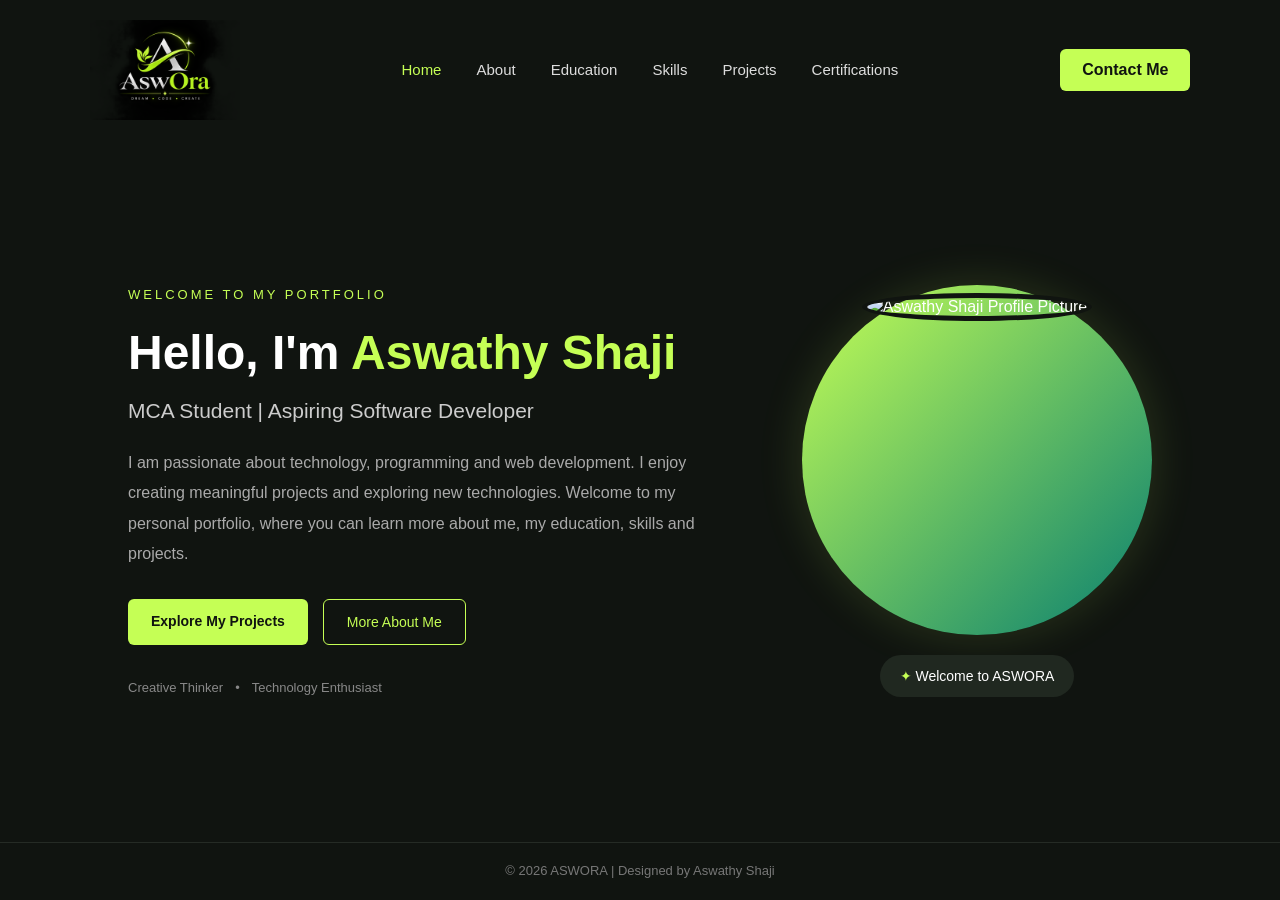
==== index.html @ 778e76af "Initial commit" ====
<!DOCTYPE html>
<html lang="en">
<head>
    <meta charset="UTF-8">
    <meta name="viewport" content="width=device-width, initial-scale=1.0">

    <title>ASWORA | My Portfolio</title>

    <link rel="stylesheet" href="Assets/css/style.css">
</head>

<body>

    <!-- NAVBAR -->
    <header>
        <nav class="navbar">

            <a href="index.html" class="logo">
    <img src="Assets/images/logo.png" alt="ASWORA Logo">
</a>

            <ul class="nav-links" id="navLinks">
                <li><a href="index.html" class="active">Home</a></li>
                <li><a href="about.html">About</a></li>
                <li><a href="education.html">Education</a></li>
                <li><a href="skills.html">Skills</a></li>
                <li><a href="projects.html">Projects</a></li>
                <li><a href="certifications.html">Certifications</a></li>
            </ul>

            <a href="contact.html" class="contact-btn">Contact Me</a>

            <button class="menu-btn" id="menuBtn" aria-label="Toggle navigation">
                ☰
            </button>

        </nav>
    </header>


    <!-- HOME SECTION -->
    <main class="home">

        <div class="home-content">

            <p class="welcome">WELCOME TO MY PORTFOLIO</p>

            <h1>Hello, I'm <span>Aswathy Shaji</span></h1>

            <h2>MCA Student | Aspiring Software Developer</h2>

            <p class="description">
                I am passionate about technology, programming and web development.
                I enjoy creating meaningful projects and exploring new technologies.
                Welcome to my personal portfolio, where you can learn more about me,
                my education, skills and projects.
            </p>

            <div class="home-buttons">
                <a href="projects.html" class="primary-btn">Explore My Projects</a>
                <a href="about.html" class="secondary-btn">More About Me</a>
            </div>

            <div class="social-text">
                <span>Creative Thinker</span>
                <span>•</span>
                <span>Technology Enthusiast</span>
            </div>

        </div>


        <!-- PROFILE IMAGE -->
        <div class="home-image">

            <div class="image-circle">
                <img src="assets/images/me.jpeg"
                     alt="Aswathy Shaji Profile Picture">
            </div>

            <div class="image-label">
                <span>✦</span> Welcome to ASWORA
            </div>

        </div>

    </main>

    <footer>
        <p>© 2026 ASWORA | Designed by Aswathy Shaji</p>
    </footer>


    <script src="assets/JavaScript/script.js"></script>

</body>
</html>
---- Assets/css/style.css ----
/* ==============================
   GLOBAL STYLES
============================== */

* {
    margin: 0;
    padding: 0;
    box-sizing: border-box;
}

body {
    font-family: Arial, sans-serif;
    background: #101410;
    color: white;
    min-height: 100vh;
}

/* ==============================
   NAVBAR
============================== */

header {
    width: 100%;
    padding: 20px 7%;
    background: #101410;
    position: relative;
    z-index: 100;
}

.navbar {
    display: flex;
    justify-content: space-between;
    align-items: center;
}
.logo img {
    width: 150px;
    height: auto;
    display: block;
}
.logo {
    font-size: 28px;
    font-weight: bold;
    color: white;
    text-decoration: none;
    letter-spacing: 2px;
}

.logo span {
    color: #c5ff55;
}

.nav-links {
    display: flex;
    list-style: none;
    gap: 35px;
}

.nav-links a {
    text-decoration: none;
    color: #ddd;
    font-size: 15px;
    transition: 0.3s;
}

.nav-links a:hover,
.nav-links a.active {
    color: #c5ff55;
}

.contact-btn {
    text-decoration: none;
    color: #101410;
    background: #c5ff55;
    padding: 12px 22px;
    border-radius: 6px;
    font-weight: bold;
    transition: 0.3s;
}

.contact-btn:hover {
    background: white;
}

.menu-btn {
    display: none;
    color: #c5ff55;
    background: none;
    border: none;
    font-size: 27px;
    cursor: pointer;
}

/* ==============================
   HOME PAGE
============================== */

.home {
    min-height: 78vh;
    padding: 60px 10%;
    display: flex;
    align-items: center;
    justify-content: space-between;
    gap: 50px;
}

.home-content {
    max-width: 600px;
}

.welcome {
    color: #c5ff55;
    letter-spacing: 3px;
    font-size: 13px;
    margin-bottom: 20px;
}

.home-content h1 {
    font-size: 48px;
    line-height: 1.3;
    margin-bottom: 15px;
}

.home-content h1 span {
    color: #c5ff55;
}

.home-content h2 {
    color: #ccc;
    font-size: 21px;
    font-weight: normal;
    margin-bottom: 25px;
}

.description {
    color: #aaa;
    line-height: 1.9;
    font-size: 16px;
    margin-bottom: 30px;
}

/* HOME BUTTONS */

.home-buttons {
    display: flex;
    gap: 15px;
    flex-wrap: wrap;
}

.primary-btn,
.secondary-btn {
    text-decoration: none;
    padding: 14px 23px;
    border-radius: 6px;
    font-size: 14px;
    transition: 0.3s;
}

.primary-btn {
    background: #c5ff55;
    color: #101410;
    font-weight: bold;
}

.primary-btn:hover {
    background: white;
}

.secondary-btn {
    border: 1px solid #c5ff55;
    color: #c5ff55;
}

.secondary-btn:hover {
    background: #c5ff55;
    color: #101410;
}

.social-text {
    display: flex;
    gap: 12px;
    color: #888;
    font-size: 13px;
    margin-top: 35px;
}

/* HOME PROFILE IMAGE */

.home-image {
    text-align: center;
    position: relative;
}

.image-circle {
    width: 350px;
    height: 350px;
    border-radius: 50%;
    padding: 8px;
    background: linear-gradient(135deg, #c5ff55, #087f70);
    box-shadow: 0 0 45px rgba(197, 255, 85, 0.15);
}

.image-circle img {
    width: 100%;
    height: 100%;
    object-fit: cover;
    border-radius: 50%;
    border: 5px solid #101410;
}

.image-label {
    display: inline-block;
    background: #202820;
    color: white;
    padding: 13px 20px;
    border-radius: 30px;
    margin-top: 20px;
    font-size: 14px;
}

.image-label span {
    color: #c5ff55;
}

/* ==============================
   COMMON INNER PAGE DESIGN
============================== */

.page-container {
    width: 85%;
    max-width: 1200px;
    margin: auto;
    min-height: 78vh;
    padding: 65px 0;
}

.page-heading {
    text-align: center;
    margin-bottom: 50px;
}

.page-heading h1 {
    font-size: 42px;
    margin: 12px 0;
}

.page-heading h1 span {
    color: #c5ff55;
}

.page-heading > p:last-child {
    color: #999;
    line-height: 1.7;
}

/* ==============================
   ABOUT PAGE
============================== */

.about-content {
    display: grid;
    grid-template-columns: 230px 1fr;
    gap: 45px;
    align-items: center;
    max-width: 1000px;
    margin: auto;
}

.about-photo {
    width: 230px;
    height: 270px;
    overflow: hidden;
    border-radius: 15px;
    border: 3px solid #c5ff55;
}

.about-photo img {
    display: block;
    width: 100%;
    height: 100%;
    object-fit: cover;
    object-position: center;
    border-radius: 12px;
}

.about-text h2 {
    color: #c5ff55;
    font-size: 27px;
    margin-bottom: 20px;
}

.about-text p {
    color: #aaa;
    line-height: 1.9;
    margin-bottom: 15px;
}

.about-details {
    margin: 25px 0;
}

.about-details p strong {
    color: white;
}

/* ==============================
   EDUCATION PAGE
============================== */

.education-list {
    display: grid;
    grid-template-columns: repeat(2, 1fr);
    gap: 25px;
}

.info-card {
    background: #1a211a;
    border: 1px solid #303b30;
    padding: 30px;
    border-radius: 15px;
    transition: 0.3s;
}

.info-card:hover {
    transform: translateY(-6px);
    border-color: #c5ff55;
}

.card-number {
    color: #c5ff55;
    font-size: 30px;
    font-weight: bold;
}

.card-label,
.project-number {
    color: #c5ff55;
    font-size: 12px;
    letter-spacing: 2px;
    margin: 15px 0;
}

.info-card h2 {
    color: white;
    font-size: 21px;
    margin-bottom: 12px;
}

.info-card h3 {
    color: #c5ff55;
    font-size: 16px;
    margin-bottom: 15px;
}

.info-card p {
    color: #aaa;
    line-height: 1.8;
}

.status-tag {
    display: inline-block;
    color: #c5ff55;
    background: #283523;
    padding: 8px 14px;
    border-radius: 20px;
    margin-top: 20px;
    font-size: 12px;
}

/* ==============================
   SKILLS PAGE
============================== */

.skills-section {
    display: grid;
    grid-template-columns: repeat(3, 1fr);
    gap: 22px;
}

.skill-tags {
    display: flex;
    flex-wrap: wrap;
    gap: 10px;
    margin-top: 20px;
}

.skill-tags span {
    background: #293529;
    color: #c5ff55;
    padding: 9px 13px;
    border-radius: 6px;
    font-size: 13px;
}

/* ==============================
   PROJECTS PAGE
============================== */

.projects-grid {
    display: grid;
    grid-template-columns: repeat(2, 1fr);
    gap: 25px;
}

.project-card {
    display: flex;
    flex-direction: column;
    align-items: flex-start;
}

.project-level {
    color: #c5ff55 !important;
    margin-bottom: 15px;
    font-size: 14px;
}

.project-card .skill-tags {
    margin-top: auto;
    padding-top: 20px;
}

/* ==============================
   CONTACT PAGE
============================== */

.contact-grid {
    display: grid;
    grid-template-columns: repeat(2, 1fr);
    gap: 22px;
}

.contact-icon {
    width: 48px;
    height: 48px;
    display: flex;
    align-items: center;
    justify-content: center;
    background: #293529;
    color: #c5ff55;
    border-radius: 50%;
    font-weight: bold;
    margin-bottom: 20px;
}

.text-link {
    display: inline-block;
    color: #c5ff55;
    text-decoration: none;
    margin-top: 18px;
}

.text-link:hover {
    color: white;
}
/* ==============================
   CERTIFICATION PAGE
============================== */

.certification-grid {
    display: grid;
    grid-template-columns: repeat(2, 1fr);
    gap: 25px;
}

.certification-card {
    background: #1a211a;
    border: 1px solid #303b30;
    padding: 30px;
    border-radius: 15px;
    transition: 0.3s;
}

.certification-card:hover {
    transform: translateY(-6px);
    border-color: #c5ff55;
    box-shadow: 0 10px 30px rgba(197, 255, 85, 0.08);
}

.certification-icon {
    width: 55px;
    height: 55px;
    display: flex;
    align-items: center;
    justify-content: center;
    background: #293529;
    color: #c5ff55;
    border-radius: 12px;
    font-size: 24px;
    margin-bottom: 20px;
}

.certification-card h2 {
    color: white;
    font-size: 21px;
    margin-bottom: 12px;
}

.certification-card p {
    color: #aaa;
    line-height: 1.8;
    margin-bottom: 12px;
}

.certification-year {
    color: #c5ff55 !important;
    font-size: 14px;
    font-weight: bold;
}

/* VIEW CERTIFICATE BUTTON */

.view-cert {
    display: inline-flex;
    align-items: center;
    gap: 9px;
    margin-top: 15px;
    padding: 12px 20px;
    background: #c5ff55;
    color: #101410;
    text-decoration: none;
    border-radius: 6px;
    font-size: 14px;
    font-weight: bold;
    transition: 0.3s;
}

.view-cert:hover {
    background: white;
    transform: translateY(-3px);
}

/* CERTIFICATION RESPONSIVE */

@media (max-width: 900px) {
    .certification-grid {
        grid-template-columns: repeat(2, 1fr);
    }
}

@media (max-width: 700px) {
    .certification-grid {
        grid-template-columns: 1fr;
    }
}

/* ==============================
   FOOTER
============================== */

footer {
    text-align: center;
    padding: 20px;
    color: #777;
    font-size: 13px;
    border-top: 1px solid #252b25;
}

/* ==============================
   TABLET RESPONSIVE
============================== */

@media (max-width: 900px) {

    .home {
        flex-direction: column-reverse;
        text-align: center;
        padding: 50px 6%;
    }

    .home-content {
        max-width: 100%;
    }

    .home-content h1 {
        font-size: 36px;
    }

    .home-buttons,
    .social-text {
        justify-content: center;
    }

    .image-circle {
        width: 260px;
        height: 260px;
    }

    .nav-links {
        gap: 15px;
    }

    .about-content {
        grid-template-columns: 230px 1fr;
        gap: 30px;
    }

    .education-list,
    .skills-section,
    .projects-grid,
    .contact-grid {
        grid-template-columns: repeat(2, 1fr);
    }
}

/* ==============================
   MOBILE RESPONSIVE
============================== */

@media (max-width: 700px) {

    header {
        padding: 18px 5%;
    }

    .menu-btn {
        display: block;
    }

    .contact-btn {
        display: none;
    }

    .nav-links {
        display: none;
        position: absolute;
        top: 75px;
        left: 0;
        width: 100%;
        background: #202820;
        flex-direction: column;
        text-align: center;
        padding: 25px;
        z-index: 10;
    }

    .nav-links.show {
        display: flex;
    }

    .home-content h1 {
        font-size: 32px;
    }

    .about-content {
        grid-template-columns: 1fr;
        justify-items: center;
        text-align: center;
        gap: 30px;
    }

    .about-photo {
        width: 200px;
        height: 230px;
    }

    .about-text h2 {
        font-size: 23px;
    }

    .education-list,
    .skills-section,
    .projects-grid,
    .contact-grid {
        grid-template-columns: 1fr;
    }

    .page-container {
        width: 90%;
        padding: 45px 0;
    }

    .page-heading h1 {
        font-size: 32px;
    }

    .home {
        padding: 40px 5%;
    }
    
}
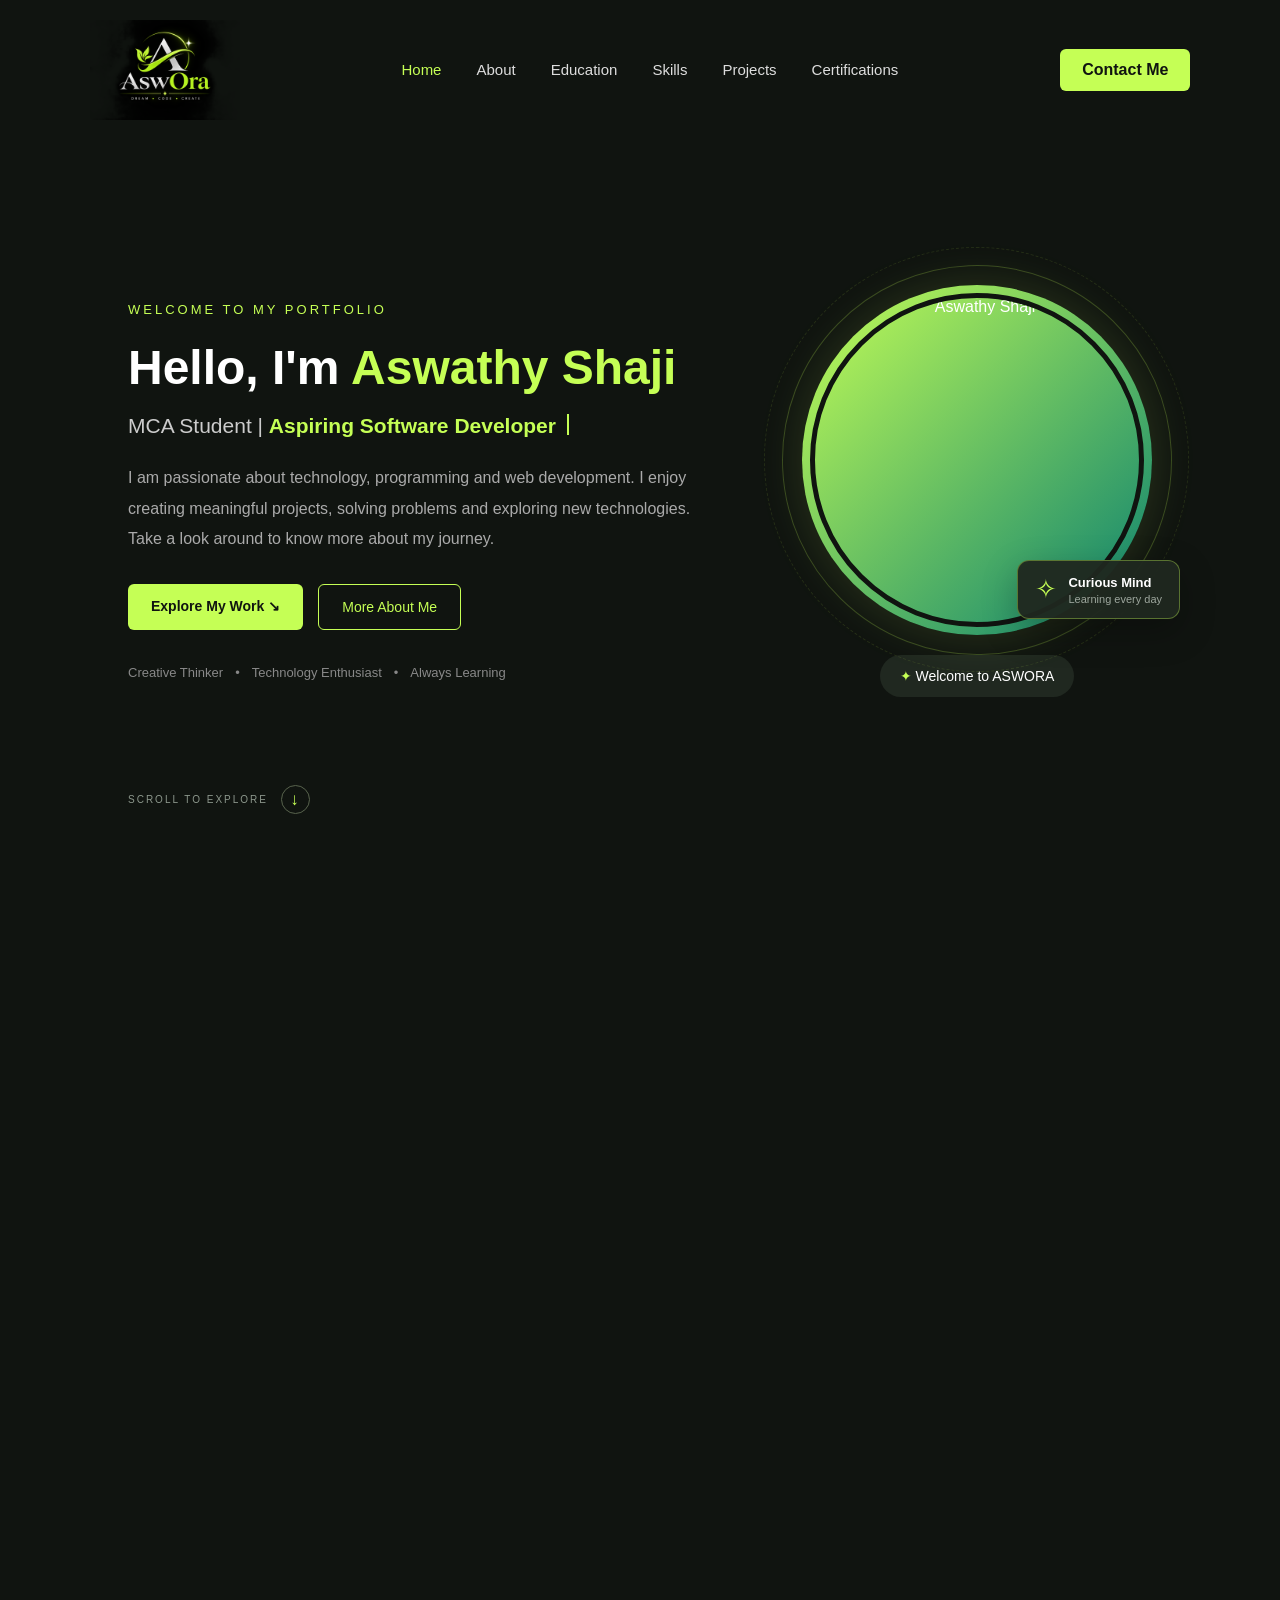
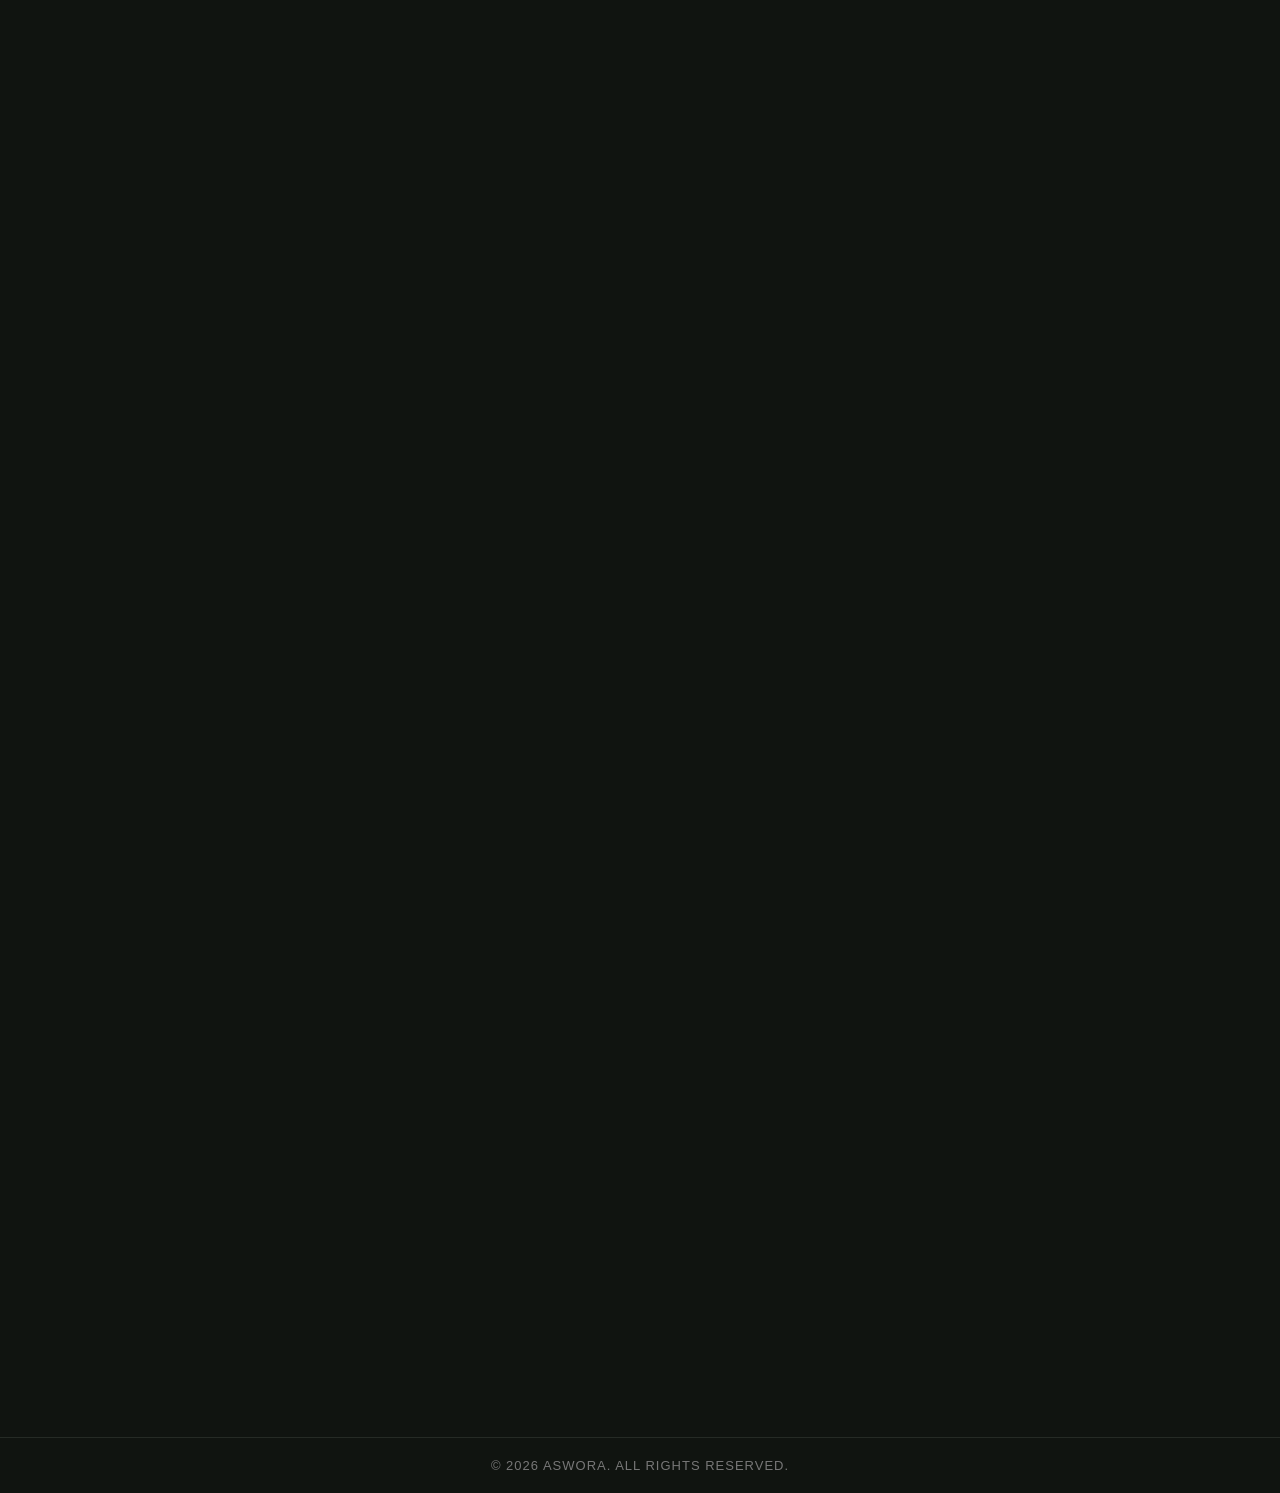
==== commit 9df29655: "Update ASWORA portfolio design" ====
--- a/index.html
+++ b/index.html
@@ -5,7 +5,9 @@
     <meta charset="UTF-8">
     <meta name="viewport" content="width=device-width, initial-scale=1.0">
 
-    <title>ASWORA | My Portfolio</title>
+    <meta name="description" content="Portfolio of Aswathy Shaji, MCA student and aspiring software developer.">
+
+    <title>ASWORA | Aswathy Shaji</title>
 
     <link rel="stylesheet" href="Assets/css/style.css">
 </head>
@@ -14,11 +16,11 @@
 
     <!-- NAVBAR -->
     <header>
-        <nav class="navbar">
+        <nav class="navbar" aria-label="Main navigation">
 
             <a href="index.html" class="logo">
-    <img src="Assets/images/logo.png" alt="ASWORA Logo">
-</a>
+                <img src="Assets/images/logo.png" alt="ASWORA Logo">
+            </a>
 
             <ul class="nav-links" id="navLinks">
                 <li><a href="index.html" class="active">Home</a></li>
@@ -31,7 +33,12 @@
 
             <a href="contact.html" class="contact-btn">Contact Me</a>
 
-            <button class="menu-btn" id="menuBtn" aria-label="Toggle navigation">
+            <button class="menu-btn"
+                    id="menuBtn"
+                    type="button"
+                    aria-label="Toggle navigation"
+                    aria-expanded="false"
+                    aria-controls="navLinks">
                 ☰
             </button>
 
@@ -39,59 +46,375 @@
     </header>
 
 
-    <!-- HOME SECTION -->
-    <main class="home">
-
-        <div class="home-content">
-
-            <p class="welcome">WELCOME TO MY PORTFOLIO</p>
-
-            <h1>Hello, I'm <span>Aswathy Shaji</span></h1>
-
-            <h2>MCA Student | Aspiring Software Developer</h2>
-
-            <p class="description">
-                I am passionate about technology, programming and web development.
-                I enjoy creating meaningful projects and exploring new technologies.
-                Welcome to my personal portfolio, where you can learn more about me,
-                my education, skills and projects.
+    <main>
+
+        <!-- HERO SECTION -->
+        <section class="home" id="home">
+
+            <div class="home-content">
+
+                <p class="welcome">WELCOME TO MY PORTFOLIO</p>
+
+                <h1>Hello, I'm <span>Aswathy Shaji</span></h1>
+
+                <h2>
+                    MCA Student |
+                    <span id="typingText" class="typing-text">
+                        Aspiring Software Developer
+                    </span>
+                </h2>
+
+                <p class="description">
+                    I am passionate about technology, programming and web development.
+                    I enjoy creating meaningful projects, solving problems and exploring
+                    new technologies. Take a look around to know more about my journey.
+                </p>
+
+                <div class="home-buttons">
+
+                    <a href="#featured-work" class="primary-btn">
+                        Explore My Work <span>↘</span>
+                    </a>
+
+                    <a href="about.html" class="secondary-btn">
+                        More About Me
+                    </a>
+
+                </div>
+
+                <div class="social-text">
+                    <span>Creative Thinker</span>
+                    <span>•</span>
+                    <span>Technology Enthusiast</span>
+                    <span>•</span>
+                    <span>Always Learning</span>
+                </div>
+
+            </div>
+
+
+            <!-- PROFILE IMAGE -->
+            <div class="home-image">
+
+                <div class="image-orbit orbit-one"></div>
+                <div class="image-orbit orbit-two"></div>
+
+                <div class="image-circle">
+
+                    <img src="assets/images/me.jpeg"
+                         alt="Aswathy Shaji">
+
+                </div>
+
+                <div class="image-label">
+                    <span>✦</span> Welcome to ASWORA
+                </div>
+
+                <div class="floating-note">
+
+                    <span class="floating-note-icon">✧</span>
+
+                    <span>
+                        <strong>Curious Mind</strong>
+                        <small>Learning every day</small>
+                    </span>
+
+                </div>
+
+            </div>
+
+
+            <!-- SCROLL BUTTON -->
+            <a class="scroll-cue"
+               href="#intro-preview"
+               aria-label="Scroll to introduction">
+
+                <span>SCROLL TO EXPLORE</span>
+                <span class="scroll-cue-arrow">↓</span>
+
+            </a>
+
+        </section>
+
+
+        <!-- INTRODUCTION SECTION -->
+        <section class="home-section intro-preview reveal"
+                 id="intro-preview">
+
+            <div class="section-kicker">
+                A LITTLE INTRODUCTION
+            </div>
+
+            <div class="intro-layout">
+
+                <div>
+                    <h2 class="home-section-title">
+                        Turning curiosity into
+                        <span>creation.</span>
+                    </h2>
+                </div>
+
+                <div class="intro-copy">
+
+                    <p>
+                        I am an MCA student who enjoys learning how technology
+                        can solve everyday problems. I like exploring programming
+                        concepts and building useful web applications through
+                        hands-on projects.
+                    </p>
+
+                    <a href="about.html" class="text-arrow-link">
+                        Discover more about me <span>→</span>
+                    </a>
+
+                </div>
+
+            </div>
+
+
+            <!-- QUICK FACTS -->
+            <div class="quick-facts">
+
+                <div class="quick-fact">
+                    <span class="fact-symbol">01</span>
+                    <strong>Learn</strong>
+                    <small>Explore new ideas and technologies</small>
+                </div>
+
+                <div class="quick-fact">
+                    <span class="fact-symbol">02</span>
+                    <strong>Build</strong>
+                    <small>Turn ideas into practical projects</small>
+                </div>
+
+                <div class="quick-fact">
+                    <span class="fact-symbol">03</span>
+                    <strong>Grow</strong>
+                    <small>Improve through every experience</small>
+                </div>
+
+            </div>
+
+        </section>
+
+
+        <!-- FEATURED PROJECTS SECTION -->
+        <section class="home-section featured-section reveal"
+                 id="featured-work">
+
+            <div class="section-heading-row">
+
+                <div>
+
+                    <div class="section-kicker">
+                        SELECTED WORK
+                    </div>
+
+                    <h2 class="home-section-title">
+                        A few things I've <span>built.</span>
+                    </h2>
+
+                    <p class="section-subtitle">
+                        A glimpse of my academic and development projects.
+                    </p>
+
+                </div>
+
+                <a href="projects.html"
+                   class="text-arrow-link desktop-project-link">
+
+                    View all projects <span>→</span>
+
+                </a>
+
+            </div>
+
+
+            <!-- PROJECT CARDS -->
+            <div class="featured-grid">
+
+                <!-- PROJECT 1 -->
+                <article class="featured-card">
+
+                    <div class="featured-card-top">
+
+                        <span>01 / BCA MINI PROJECT</span>
+                        <span class="featured-icon">▤</span>
+
+                    </div>
+
+                    <h3>Learning Management System</h3>
+
+                    <p>
+                        A web-based platform designed to support course and
+                        student management, learning activities and progress tracking.
+                    </p>
+
+                    <div class="project-tech">
+                        <span>PHP</span>
+                        <span>MySQL</span>
+                        <span>HTML / CSS</span>
+                    </div>
+
+                    <a href="projects.html"
+                       class="card-arrow"
+                       aria-label="View Learning Management System project">
+                        ↗
+                    </a>
+
+                </article>
+
+
+                <!-- PROJECT 2 -->
+                <article class="featured-card featured-card-highlight">
+
+                    <div class="featured-card-top">
+
+                        <span>02 / BCA MAIN PROJECT</span>
+                        <span class="featured-icon">◇</span>
+
+                    </div>
+
+                    <h3>Near-Wear Shopping Management</h3>
+
+                    <p>
+                        An online shopping management project focused on
+                        products, customers, orders and administration.
+                    </p>
+
+                    <div class="project-tech">
+                        <span>Python</span>
+                        <span>Django</span>
+                        <span>Web Development</span>
+                    </div>
+
+                    <a href="projects.html"
+                       class="card-arrow"
+                       aria-label="View Near-Wear project">
+                        ↗
+                    </a>
+
+                </article>
+
+
+                <!-- PROJECT 3 -->
+                <article class="featured-card">
+
+                    <div class="featured-card-top">
+
+                        <span>03 / MCA MINI PROJECT</span>
+                        <span class="featured-icon">✳</span>
+
+                    </div>
+
+                    <h3>AI Diet Plan Recommendation</h3>
+
+                    <p>
+                        A diet management application that prepares
+                        recommendations from user details for coach review
+                        and approval.
+                    </p>
+
+                    <div class="project-tech">
+                        <span>Laravel</span>
+                        <span>MySQL</span>
+                        <span>AI Integration</span>
+                    </div>
+
+                    <a href="projects.html"
+                       class="card-arrow"
+                       aria-label="View AI Diet Plan project">
+                        ↗
+                    </a>
+
+                </article>
+
+            </div>
+
+
+            <a href="projects.html"
+               class="text-arrow-link mobile-project-link">
+
+                View all projects <span>→</span>
+
+            </a>
+
+        </section>
+
+
+        <!-- EXPLORE OTHER PAGES -->
+        <section class="home-section explore-section reveal"
+                 id="explore">
+
+            <div class="section-kicker">
+                EXPLORE ASWORA
+            </div>
+
+            <h2 class="home-section-title">
+                Get to know <span>my journey.</span>
+            </h2>
+
+
+            <div class="explore-links">
+
+                <a href="education.html">
+                    <span>01</span>
+                    <strong>Education</strong>
+                    <span class="explore-arrow">↗</span>
+                </a>
+
+                <a href="skills.html">
+                    <span>02</span>
+                    <strong>Skills</strong>
+                    <span class="explore-arrow">↗</span>
+                </a>
+
+                <a href="certifications.html">
+                    <span>03</span>
+                    <strong>Certifications</strong>
+                    <span class="explore-arrow">↗</span>
+                </a>
+
+                <a href="contact.html">
+                    <span>04</span>
+                    <strong>Contact</strong>
+                    <span class="explore-arrow">↗</span>
+                </a>
+
+            </div>
+
+        </section>
+
+
+        <!-- CONTACT CTA -->
+        <section class="home-cta reveal">
+
+            <p class="section-kicker">
+                HAVE A PROJECT OR AN IDEA?
             </p>
 
-            <div class="home-buttons">
-                <a href="projects.html" class="primary-btn">Explore My Projects</a>
-                <a href="about.html" class="secondary-btn">More About Me</a>
-            </div>
-
-            <div class="social-text">
-                <span>Creative Thinker</span>
-                <span>•</span>
-                <span>Technology Enthusiast</span>
-            </div>
-
-        </div>
-
-
-        <!-- PROFILE IMAGE -->
-        <div class="home-image">
-
-            <div class="image-circle">
-                <img src="assets/images/me.jpeg"
-                     alt="Aswathy Shaji Profile Picture">
-            </div>
-
-            <div class="image-label">
-                <span>✦</span> Welcome to ASWORA
-            </div>
-
-        </div>
+            <h2>
+                Let's create something <span>meaningful.</span>
+            </h2>
+
+            <a href="contact.html" class="primary-btn">
+                Get in Touch <span>→</span>
+            </a>
+
+        </section>
 
     </main>
 
+
+    <!-- FOOTER -->
     <footer>
-        <p>© 2026 ASWORA | Designed by Aswathy Shaji</p>
+        <p class="copyright">
+            © 2026 ASWORA. ALL RIGHTS RESERVED.
+        </p>
     </footer>
 
 
+    <!-- JAVASCRIPT -->
     <script src="assets/JavaScript/script.js"></script>
 
 </body>
--- a/Assets/css/style.css
+++ b/Assets/css/style.css
@@ -1,3 +1,7 @@
+
+/* =========================================
+   ASWORA - COMPLETE PORTFOLIO CSS
+   ========================================= */
 
 /* ==============================
    GLOBAL STYLES
@@ -7,6 +11,11 @@
     margin: 0;
     padding: 0;
     box-sizing: border-box;
+}
+
+html {
+    scroll-behavior: smooth;
+    scroll-padding-top: 24px;
 }
 
 body {
@@ -33,11 +42,13 @@
     justify-content: space-between;
     align-items: center;
 }
+
 .logo img {
     width: 150px;
     height: auto;
     display: block;
 }
+
 .logo {
     font-size: 28px;
     font-weight: bold;
@@ -102,10 +113,13 @@
     align-items: center;
     justify-content: space-between;
     gap: 50px;
+    position: relative;
 }
 
 .home-content {
     max-width: 600px;
+    position: relative;
+    z-index: 2;
 }
 
 .welcome {
@@ -189,6 +203,7 @@
 .home-image {
     text-align: center;
     position: relative;
+    isolation: isolate;
 }
 
 .image-circle {
@@ -198,6 +213,9 @@
     padding: 8px;
     background: linear-gradient(135deg, #c5ff55, #087f70);
     box-shadow: 0 0 45px rgba(197, 255, 85, 0.15);
+    position: relative;
+    z-index: 1;
+    animation: asworaFloat 5s ease-in-out infinite;
 }
 
 .image-circle img {
@@ -206,6 +224,7 @@
     object-fit: cover;
     border-radius: 50%;
     border: 5px solid #101410;
+    display: block;
 }
 
 .image-label {
@@ -223,6 +242,149 @@
 }
 
 /* ==============================
+   HOMEPAGE ANIMATIONS
+============================== */
+
+@keyframes asworaFloat {
+    0%, 100% {
+        transform: translateY(0);
+    }
+
+    50% {
+        transform: translateY(-10px);
+    }
+}
+
+.typing-text {
+    color: #c5ff55;
+    font-weight: 600;
+}
+
+.typing-text::after {
+    content: "";
+    display: inline-block;
+    height: 1em;
+    border-right: 2px solid #c5ff55;
+    margin-left: 5px;
+    vertical-align: -2px;
+    animation: asworaBlink 0.8s steps(2, start) infinite;
+}
+
+@keyframes asworaBlink {
+    to {
+        visibility: hidden;
+    }
+}
+
+/* IMAGE ORBIT EFFECT */
+
+.image-orbit {
+    position: absolute;
+    border: 1px solid rgba(197, 255, 85, 0.22);
+    border-radius: 50%;
+    pointer-events: none;
+}
+
+.orbit-one {
+    width: 390px;
+    height: 390px;
+    top: -20px;
+    left: -20px;
+    transform: rotate(-24deg);
+}
+
+.orbit-two {
+    width: 425px;
+    height: 425px;
+    top: -38px;
+    left: -38px;
+    border-style: dashed;
+    opacity: 0.5;
+}
+
+/* FLOATING NOTE */
+
+.floating-note {
+    position: absolute;
+    z-index: 3;
+    right: -28px;
+    bottom: 78px;
+    display: flex;
+    align-items: center;
+    gap: 11px;
+    padding: 13px 17px;
+    color: #fff;
+    background: rgba(32, 40, 32, 0.96);
+    border: 1px solid rgba(197, 255, 85, 0.35);
+    border-radius: 12px;
+    box-shadow: 0 12px 35px rgba(0, 0, 0, 0.25);
+    text-align: left;
+}
+
+.floating-note-icon {
+    color: #c5ff55;
+    font-size: 26px;
+}
+
+.floating-note strong,
+.floating-note small {
+    display: block;
+}
+
+.floating-note strong {
+    font-size: 13px;
+}
+
+.floating-note small {
+    margin-top: 3px;
+    color: #9da69d;
+    font-size: 11px;
+}
+
+/* SCROLL CUE */
+
+.scroll-cue {
+    position: absolute;
+    left: 10%;
+    bottom: 28px;
+    display: inline-flex;
+    align-items: center;
+    gap: 13px;
+    color: #8d988d;
+    text-decoration: none;
+    font-size: 10px;
+    letter-spacing: 2px;
+    transition: color 0.25s ease;
+}
+
+.scroll-cue:hover {
+    color: #c5ff55;
+}
+
+.scroll-cue-arrow {
+    display: inline-flex;
+    align-items: center;
+    justify-content: center;
+    width: 29px;
+    height: 29px;
+    border: 1px solid #58634d;
+    border-radius: 50%;
+    color: #c5ff55;
+    font-size: 17px;
+    animation: asworaBounce 1.5s ease-in-out infinite;
+}
+
+@keyframes asworaBounce {
+    0%, 100% {
+        transform: translateY(0);
+    }
+
+    50% {
+        transform: translateY(5px);
+    }
+}
+
+/* ==============================
    COMMON INNER PAGE DESIGN
 ============================== */
 
@@ -452,6 +614,7 @@
 .text-link:hover {
     color: white;
 }
+
 /* ==============================
    CERTIFICATION PAGE
 ============================== */
@@ -506,8 +669,6 @@
     font-size: 14px;
     font-weight: bold;
 }
-
-/* VIEW CERTIFICATE BUTTON */
 
 .view-cert {
     display: inline-flex;
@@ -529,20 +690,6 @@
     transform: translateY(-3px);
 }
 
-/* CERTIFICATION RESPONSIVE */
-
-@media (max-width: 900px) {
-    .certification-grid {
-        grid-template-columns: repeat(2, 1fr);
-    }
-}
-
-@media (max-width: 700px) {
-    .certification-grid {
-        grid-template-columns: 1fr;
-    }
-}
-
 /* ==============================
    FOOTER
 ============================== */
@@ -555,9 +702,361 @@
     border-top: 1px solid #252b25;
 }
 
-/* ==============================
-   TABLET RESPONSIVE
-============================== */
+footer .copyright {
+    text-transform: uppercase;
+    letter-spacing: 1px;
+}
+
+/* =========================================
+   HOMEPAGE INTRODUCTION SECTION
+========================================= */
+
+.home-section {
+    width: 85%;
+    max-width: 1200px;
+    margin: 0 auto;
+    padding: 100px 0;
+    scroll-margin-top: 25px;
+}
+
+.intro-preview {
+    border-top: 1px solid #252e25;
+}
+
+.section-kicker {
+    color: #c5ff55;
+    font-size: 11px;
+    font-weight: 700;
+    letter-spacing: 3px;
+    margin-bottom: 17px;
+}
+
+.intro-layout {
+    display: grid;
+    grid-template-columns: 1fr 1fr;
+    gap: 55px;
+    align-items: start;
+}
+
+.home-section-title {
+    color: #fff;
+    font-size: clamp(30px, 4vw, 47px);
+    line-height: 1.2;
+    margin-bottom: 18px;
+}
+
+.home-section-title span,
+.home-cta h2 span {
+    color: #c5ff55;
+}
+
+.intro-copy p,
+.section-subtitle {
+    color: #a4ada4;
+    font-size: 15px;
+    line-height: 1.9;
+}
+
+.text-arrow-link {
+    display: inline-flex;
+    align-items: center;
+    gap: 12px;
+    margin-top: 22px;
+    color: #c5ff55;
+    font-size: 14px;
+    font-weight: 700;
+    text-decoration: none;
+    transition: gap 0.25s ease, color 0.25s ease;
+}
+
+.text-arrow-link:hover {
+    gap: 18px;
+    color: #fff;
+}
+
+/* QUICK FACTS */
+
+.quick-facts {
+    display: grid;
+    grid-template-columns: repeat(3, 1fr);
+    gap: 18px;
+    margin-top: 55px;
+}
+
+.quick-fact {
+    min-height: 145px;
+    padding: 23px;
+    background: #171e17;
+    border: 1px solid #2b352b;
+    border-radius: 13px;
+    transition: transform 0.25s ease, border-color 0.25s ease;
+}
+
+.quick-fact:hover {
+    transform: translateY(-5px);
+    border-color: #c5ff55;
+}
+
+.fact-symbol {
+    display: block;
+    margin-bottom: 15px;
+    color: #c5ff55;
+    font-size: 12px;
+    letter-spacing: 2px;
+}
+
+.quick-fact strong,
+.quick-fact small {
+    display: block;
+}
+
+.quick-fact strong {
+    margin-bottom: 7px;
+    color: #fff;
+    font-size: 17px;
+}
+
+.quick-fact small {
+    color: #929c92;
+    font-size: 12px;
+    line-height: 1.6;
+}
+
+/* =========================================
+   FEATURED PROJECTS SECTION
+========================================= */
+
+.featured-section {
+    border-top: 1px solid #252e25;
+}
+
+.section-heading-row {
+    display: flex;
+    align-items: end;
+    justify-content: space-between;
+    gap: 25px;
+    margin-bottom: 35px;
+}
+
+.section-heading-row .home-section-title {
+    margin-bottom: 10px;
+}
+
+.section-subtitle {
+    font-size: 14px;
+}
+
+.featured-grid {
+    display: grid;
+    grid-template-columns: repeat(3, 1fr);
+    gap: 20px;
+}
+
+.featured-card {
+    position: relative;
+    display: flex;
+    flex-direction: column;
+    min-height: 315px;
+    padding: 27px;
+    overflow: hidden;
+    background: linear-gradient(145deg, #1b241b, #141a14);
+    border: 1px solid #303b30;
+    border-radius: 15px;
+    transition: transform 0.3s ease, border-color 0.3s ease, box-shadow 0.3s ease;
+}
+
+.featured-card:hover {
+    transform: translateY(-8px);
+    border-color: #c5ff55;
+    box-shadow: 0 18px 40px rgba(0, 0, 0, 0.22);
+}
+
+.featured-card-highlight {
+    background: linear-gradient(145deg, #253222, #172018);
+    border-color: rgba(197, 255, 85, 0.4);
+}
+
+.featured-card-top {
+    display: flex;
+    align-items: center;
+    justify-content: space-between;
+    gap: 10px;
+    margin-bottom: 32px;
+    color: #9ca89a;
+    font-size: 10px;
+    letter-spacing: 1.5px;
+}
+
+.featured-icon {
+    color: #c5ff55;
+    font-size: 25px;
+}
+
+.featured-card h3 {
+    margin-bottom: 13px;
+    color: #fff;
+    font-size: 20px;
+    line-height: 1.4;
+}
+
+.featured-card p {
+    margin-bottom: 22px;
+    color: #a3ada3;
+    font-size: 13px;
+    line-height: 1.8;
+}
+
+.project-tech {
+    display: flex;
+    flex-wrap: wrap;
+    gap: 7px;
+    margin-top: auto;
+    padding-right: 24px;
+}
+
+.project-tech span {
+    padding: 7px 9px;
+    color: #c5ff55;
+    background: #293529;
+    border-radius: 5px;
+    font-size: 10px;
+}
+
+.card-arrow {
+    position: absolute;
+    right: 22px;
+    bottom: 22px;
+    color: #c5ff55;
+    font-size: 20px;
+    text-decoration: none;
+    transition: transform 0.25s ease;
+}
+
+.card-arrow:hover {
+    transform: translate(3px, -3px);
+}
+
+.mobile-project-link {
+    display: none;
+}
+
+/* =========================================
+   EXPLORE LINKS SECTION
+========================================= */
+
+.explore-section {
+    border-top: 1px solid #252e25;
+}
+
+.explore-links {
+    margin-top: 30px;
+    border-top: 1px solid #303a30;
+}
+
+.explore-links a {
+    display: grid;
+    grid-template-columns: 70px 1fr 30px;
+    align-items: center;
+    gap: 15px;
+    padding: 22px 8px;
+    color: #fff;
+    text-decoration: none;
+    border-bottom: 1px solid #303a30;
+    transition: padding 0.25s ease, color 0.25s ease;
+}
+
+.explore-links a:hover {
+    padding-left: 18px;
+    color: #c5ff55;
+}
+
+.explore-links a > span:first-child {
+    color: #8c9988;
+    font-size: 12px;
+    letter-spacing: 1px;
+}
+
+.explore-links strong {
+    font-size: 18px;
+    font-weight: 500;
+}
+
+.explore-arrow {
+    color: #c5ff55;
+    font-size: 20px;
+    text-align: right;
+}
+
+/* =========================================
+   CONTACT CALL TO ACTION
+========================================= */
+
+.home-cta {
+    width: 85%;
+    max-width: 1200px;
+    margin: 0 auto 90px;
+    padding: 65px 25px;
+    text-align: center;
+    background: radial-gradient(ellipse at top, rgba(197, 255, 85, 0.11), transparent 65%), #171e17;
+    border: 1px solid #303b30;
+    border-radius: 18px;
+}
+
+.home-cta h2 {
+    margin: 0 auto 25px;
+    color: #fff;
+    font-size: clamp(27px, 4vw, 42px);
+}
+
+.home-cta .primary-btn {
+    display: inline-flex;
+    align-items: center;
+    gap: 12px;
+}
+
+/* =========================================
+   SCROLL REVEAL ANIMATION
+========================================= */
+
+.reveal {
+    opacity: 0;
+    transform: translateY(25px);
+    transition: opacity 0.7s ease, transform 0.7s ease;
+}
+
+.reveal.visible {
+    opacity: 1;
+    transform: translateY(0);
+}
+
+/* =========================================
+   TABLET RESPONSIVE DESIGN
+========================================= */
+
+@media (max-width: 1000px) {
+
+    .featured-grid {
+        grid-template-columns: repeat(2, 1fr);
+    }
+
+    .featured-card:last-child {
+        grid-column: 1 / -1;
+    }
+
+    .orbit-one {
+        width: 300px;
+        height: 300px;
+        top: -15px;
+        left: -15px;
+    }
+
+    .orbit-two {
+        width: 330px;
+        height: 330px;
+        top: -30px;
+        left: -30px;
+    }
+}
 
 @media (max-width: 900px) {
 
@@ -600,11 +1099,15 @@
     .contact-grid {
         grid-template-columns: repeat(2, 1fr);
     }
-}
-
-/* ==============================
-   MOBILE RESPONSIVE
-============================== */
+
+    .certification-grid {
+        grid-template-columns: repeat(2, 1fr);
+    }
+}
+
+/* =========================================
+   MOBILE RESPONSIVE DESIGN
+========================================= */
 
 @media (max-width: 700px) {
 
@@ -637,8 +1140,17 @@
         display: flex;
     }
 
+    .home {
+        min-height: auto;
+        padding: 40px 5% 95px;
+    }
+
     .home-content h1 {
         font-size: 32px;
+    }
+
+    .home-content h2 {
+        font-size: 17px;
     }
 
     .about-content {
@@ -664,6 +1176,10 @@
         grid-template-columns: 1fr;
     }
 
+    .certification-grid {
+        grid-template-columns: 1fr;
+    }
+
     .page-container {
         width: 90%;
         padding: 45px 0;
@@ -673,8 +1189,149 @@
         font-size: 32px;
     }
 
-    .home {
-        padding: 40px 5%;
-    }
-    
-}
+    /* HOMEPAGE MOBILE */
+
+    .home-section {
+        width: 90%;
+        padding: 70px 0;
+    }
+
+    .intro-layout {
+        grid-template-columns: 1fr;
+        gap: 15px;
+    }
+
+    .quick-facts {
+        grid-template-columns: 1fr;
+        gap: 12px;
+        margin-top: 30px;
+    }
+
+    .quick-fact {
+        min-height: auto;
+    }
+
+    .featured-grid {
+        grid-template-columns: 1fr;
+    }
+
+    .featured-card:last-child {
+        grid-column: auto;
+    }
+
+    .section-heading-row {
+        align-items: flex-start;
+    }
+
+    .desktop-project-link {
+        display: none;
+    }
+
+    .mobile-project-link {
+        display: inline-flex;
+    }
+
+    .explore-links a {
+        grid-template-columns: 42px 1fr 25px;
+        padding: 19px 3px;
+    }
+
+    .explore-links strong {
+        font-size: 16px;
+    }
+
+    .home-cta {
+        width: 90%;
+        margin-bottom: 60px;
+        padding: 48px 20px;
+    }
+
+    .scroll-cue {
+        left: 5%;
+        bottom: 25px;
+    }
+
+    .floating-note {
+        right: -5px;
+        bottom: 60px;
+        padding: 10px 12px;
+    }
+
+    .orbit-one {
+        width: 245px;
+        height: 245px;
+        top: -12px;
+        left: -12px;
+    }
+
+    .orbit-two {
+        width: 270px;
+        height: 270px;
+        top: -25px;
+        left: -25px;
+    }
+}
+
+/* =========================================
+   SMALL MOBILE DEVICES
+========================================= */
+
+@media (max-width: 420px) {
+
+    .image-circle {
+        width: 225px;
+        height: 225px;
+    }
+
+    .orbit-one {
+        width: 250px;
+        height: 250px;
+        top: -12px;
+        left: -12px;
+    }
+
+    .orbit-two {
+        width: 275px;
+        height: 275px;
+        top: -25px;
+        left: -25px;
+    }
+
+    .home-buttons {
+        flex-direction: column;
+        align-items: stretch;
+    }
+
+    .home-buttons a {
+        text-align: center;
+    }
+
+    .social-text {
+        flex-wrap: wrap;
+        line-height: 1.8;
+    }
+}
+
+/* =========================================
+   ACCESSIBILITY - REDUCE MOTION
+========================================= */
+
+@media (prefers-reduced-motion: reduce) {
+
+    html {
+        scroll-behavior: auto;
+    }
+
+    *,
+    *::before,
+    *::after {
+        animation-duration: 0.01ms !important;
+        animation-iteration-count: 1 !important;
+        transition-duration: 0.01ms !important;
+    }
+
+    .reveal {
+        opacity: 1;
+        transform: none;
+    }
+}
